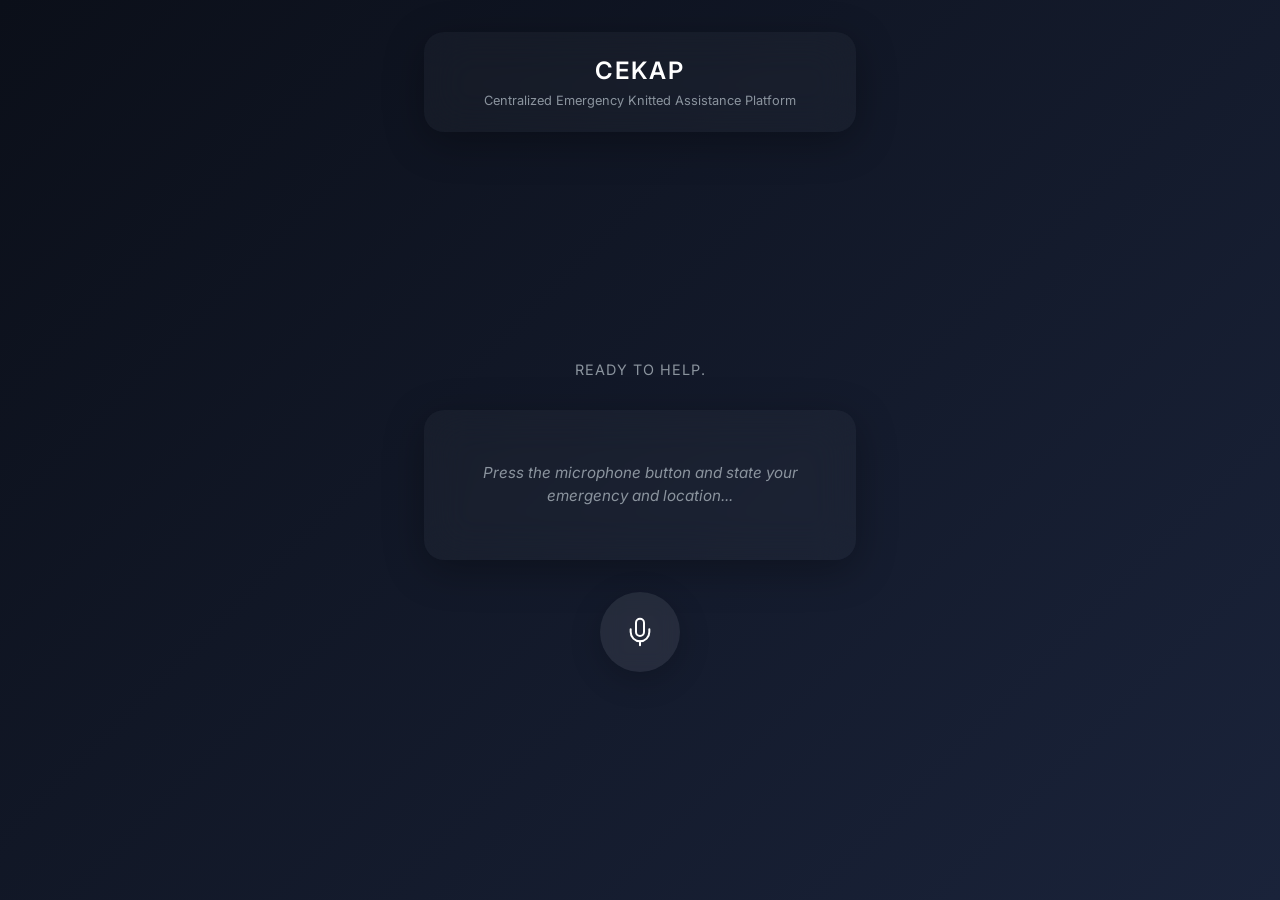
==== frontend-pwa/index.html @ c7b8cf15 "Initial commit: CEKAP Agents Backend & PWA Frontend" ====
<!DOCTYPE html>
<html lang="ms">
<head>
    <meta charset="UTF-8">
    <meta name="viewport" content="width=device-width, initial-scale=1.0, maximum-scale=1.0, user-scalable=no">
    <title>CEKAP - Emergency Helpline</title>
    <link rel="stylesheet" href="style.css">
    <link rel="manifest" href="manifest.json">
    <link href="https://fonts.googleapis.com/css2?family=Inter:wght@300;400;600&display=swap" rel="stylesheet">
</head>
<body>
    <div class="app-container">
        <header class="glass-header">
            <h1>CEKAP</h1>
            <p>Centralized Emergency Knitted Assistance Platform</p>
        </header>

        <main class="interaction-area">
            <div class="status-indicator" id="statusText">Ready to help.</div>
            
            <div class="glass-panel text-display">
                <p id="transcriptOutput" class="placeholder-text">Press the microphone button and state your emergency and location...</p>
            </div>

            <button id="micButton" class="mic-btn liquid-btn">
                <svg viewBox="0 0 24 24" width="32" height="32" stroke="currentColor" stroke-width="1.5" fill="none" stroke-linecap="round" stroke-linejoin="round">
                    <path d="M12 2a3 3 0 0 0-3 3v7a3 3 0 0 0 6 0V5a3 3 0 0 0-3-3Z"></path>
                    <path d="M19 10v2a7 7 0 0 1-14 0v-2"></path>
                    <line x1="12" y1="19" x2="12" y2="22"></line>
                </svg>
            </button>
        </main>
    </div>
    <script src="app.js"></script>
</body>
</html>
---- frontend-pwa/style.css ----
:root {
    --bg-dark: #0B0F19;
    --bg-accent: #1A233A;
    --text-primary: #FFFFFF;
    --text-secondary: #8B949E;
    --danger-red: #FF4D4D;
    --active-green: #238636;
}

* {
    margin: 0;
    padding: 0;
    box-sizing: border-box;
    font-family: 'Inter', sans-serif;
    -webkit-tap-highlight-color: transparent;
}

body {
    background: linear-gradient(135deg, var(--bg-dark), var(--bg-accent));
    color: var(--text-primary);
    min-height: 100vh;
    display: flex;
    justify-content: center;
    align-items: center;
    overflow: hidden;
}

.app-container {
    width: 100%;
    max-width: 480px;
    height: 100vh;
    display: flex;
    flex-direction: column;
    padding: 2rem 1.5rem;
    position: relative;
    z-index: 1;
}

/* Kesan Kaca (Glassmorphism) Tanpa Sempadan */
.glass-header, .glass-panel {
    background: rgba(255, 255, 255, 0.03);
    backdrop-filter: blur(20px);
    -webkit-backdrop-filter: blur(20px);
    border: none; /* Buang border untuk rupa lebih realistik */
    border-radius: 20px;
    box-shadow: 0 10px 40px rgba(0, 0, 0, 0.3);
}

.glass-header {
    padding: 1.5rem;
    text-align: center;
    margin-bottom: 2rem;
}

.glass-header h1 {
    font-size: 1.5rem;
    font-weight: 600;
    letter-spacing: 2px;
}

.glass-header p {
    font-size: 0.8rem;
    color: var(--text-secondary);
    margin-top: 0.5rem;
}

.interaction-area {
    flex: 1;
    display: flex;
    flex-direction: column;
    align-items: center;
    justify-content: center;
    gap: 2rem;
}

.status-indicator {
    font-size: 0.9rem;
    color: var(--text-secondary);
    text-transform: uppercase;
    letter-spacing: 1px;
    transition: color 0.3s ease;
}

.text-display {
    width: 100%;
    min-height: 150px;
    padding: 1.5rem;
    display: flex;
    align-items: center;
    justify-content: center;
    text-align: center;
}

.placeholder-text {
    color: var(--text-secondary);
    font-style: italic;
    font-size: 0.95rem;
    line-height: 1.5;
}

.liquid-btn {
    width: 80px;
    height: 80px;
    border-radius: 50%;
    border: none;
    background: rgba(255, 255, 255, 0.08);
    color: var(--text-primary);
    cursor: pointer;
    backdrop-filter: blur(10px);
    box-shadow: 0 8px 32px rgba(0, 0, 0, 0.2);
    display: flex;
    justify-content: center;
    align-items: center;
    transition: all 0.4s cubic-bezier(0.175, 0.885, 0.32, 1.275);
}

.liquid-btn:active {
    transform: scale(0.9);
}

.liquid-btn.listening {
    background: rgba(255, 77, 77, 0.2);
    box-shadow: 0 0 30px rgba(255, 77, 77, 0.4);
    animation: pulse 2s infinite;
}

@keyframes pulse {
    0% { box-shadow: 0 0 0 0 rgba(255, 77, 77, 0.4); }
    70% { box-shadow: 0 0 0 20px rgba(255, 77, 77, 0); }
    100% { box-shadow: 0 0 0 0 rgba(255, 77, 77, 0); }
}
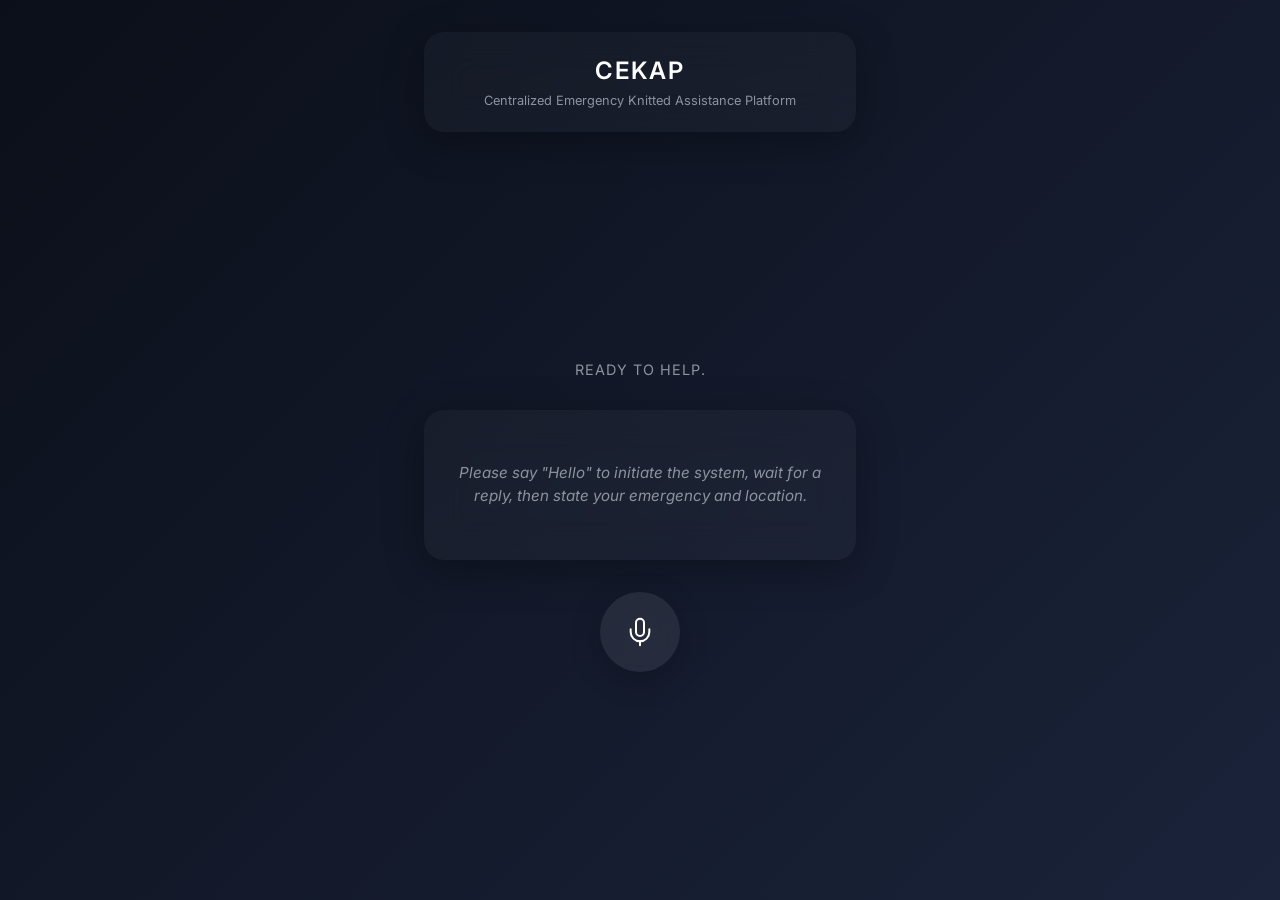
==== commit 1d0eb825: "Frontend Updates" ====
--- a/frontend-pwa/index.html
+++ b/frontend-pwa/index.html
@@ -19,7 +19,7 @@
             <div class="status-indicator" id="statusText">Ready to help.</div>
             
             <div class="glass-panel text-display">
-                <p id="transcriptOutput" class="placeholder-text">Press the microphone button and state your emergency and location...</p>
+                <p id="transcriptOutput" class="placeholder-text">Please say "Hello" to initiate the system, wait for a reply, then state your emergency and location.</p>
             </div>
 
             <button id="micButton" class="mic-btn liquid-btn">
